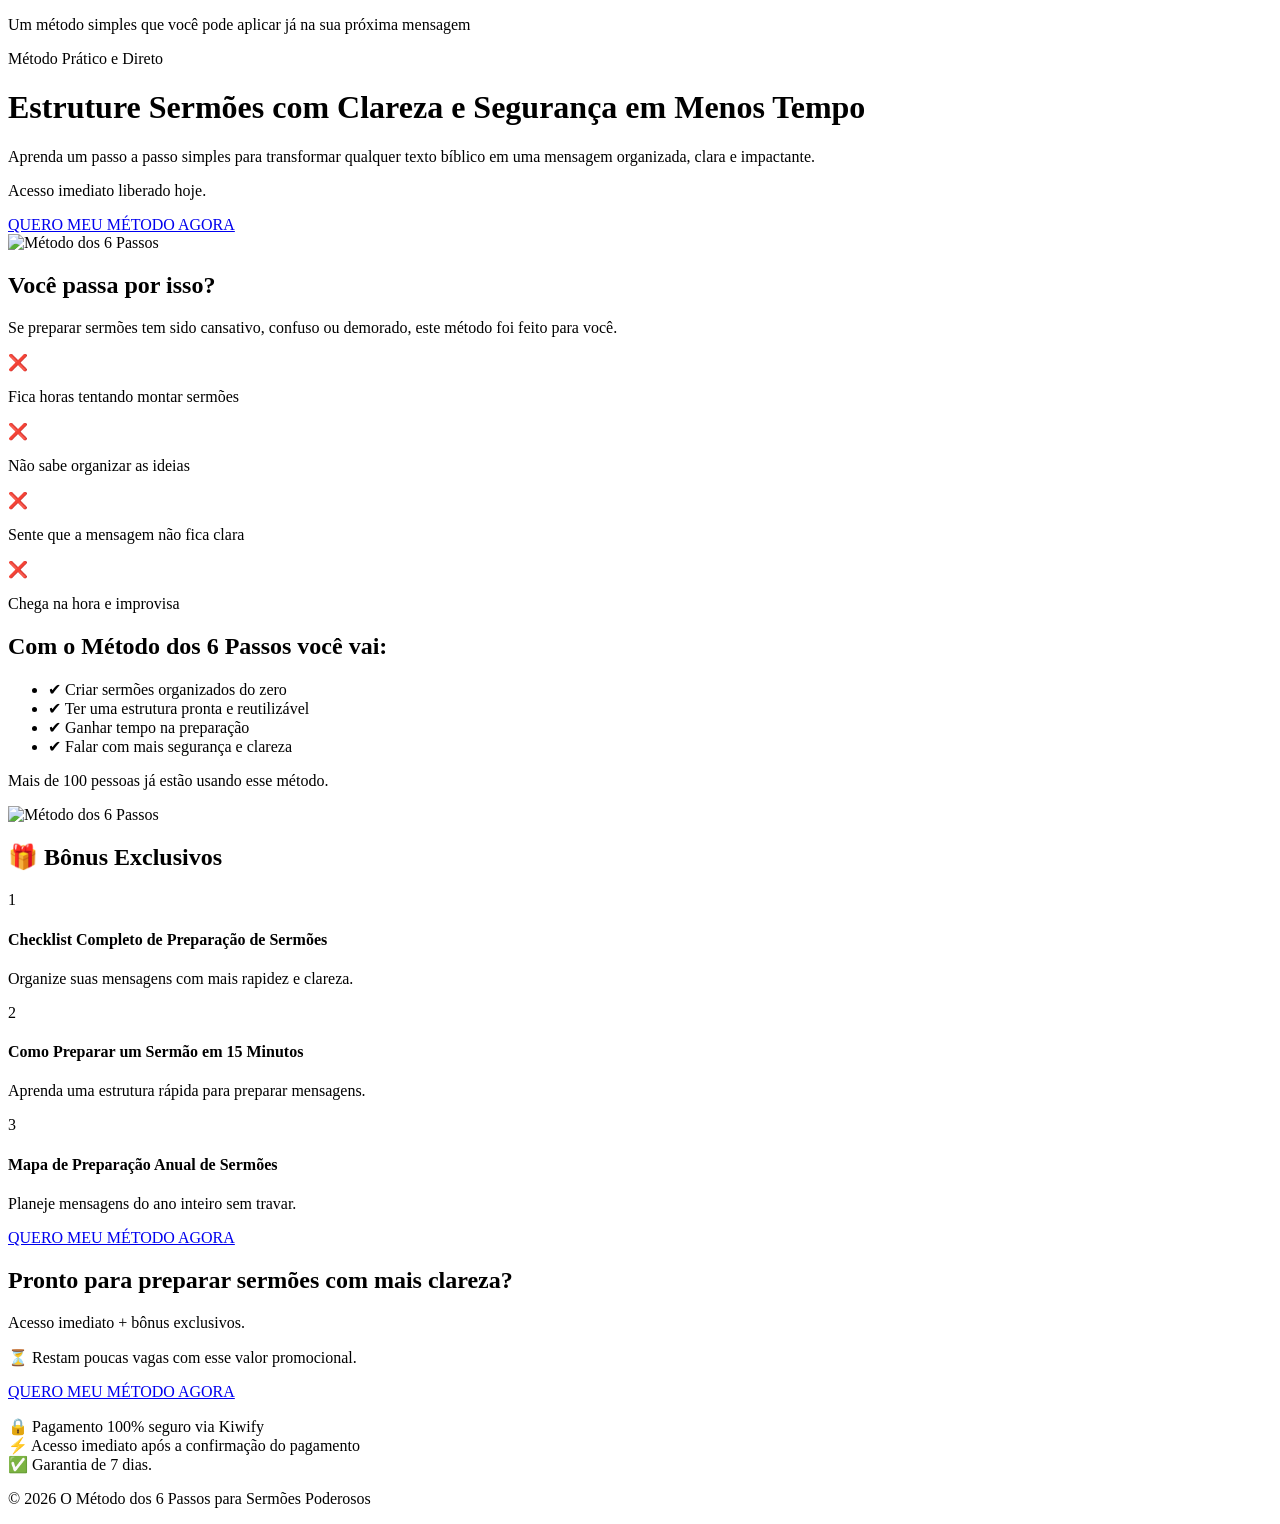
==== index.html @ 90ba485a "Add files via upload" ====
<!DOCTYPE html>
<html lang="pt-BR">
<head>
<meta charset="UTF-8">
<meta name="viewport" content="width=device-width, initial-scale=1.0">

<title>O Método dos 6 Passos para Sermões Poderosos</title>
<meta name="description" content="Aprenda um método simples para preparar sermões claros, organizados e impactantes em menos tempo.">

<!-- Meta Pixel Code -->
<script>
!function(f,b,e,v,n,t,s)
{if(f.fbq)return;n=f.fbq=function(){n.callMethod?
n.callMethod.apply(n,arguments):n.queue.push(arguments)};
if(!f._fbq)f._fbq=n;n.push=n;n.loaded=!0;n.version='2.0';
n.queue=[];t=b.createElement(e);t.async=!0;
t.src=v;s=b.getElementsByTagName(e)[0];
s.parentNode.insertBefore(t,s)}(window, document,'script',
'https://connect.facebook.net/en_US/fbevents.js');

fbq('init', '2008228943106743');
fbq('track', 'PageView');
</script>

<link rel="preconnect" href="https://fonts.googleapis.com">
<link rel="preconnect" href="https://fonts.gstatic.com" crossorigin>
<link href="https://fonts.googleapis.com/css2?family=Inter:wght@400;500;700;800&family=Outfit:wght@500;700;800&display=swap" rel="stylesheet">

<link rel="stylesheet" href="style.css">
</head>

<body>

<div class="top-bar text-center">
<p>Um método simples que você pode aplicar já na sua próxima mensagem</p>
</div>

<header class="hero section-padding">
<div class="container hero-container">

<div class="hero-content">
<span class="badge">Método Prático e Direto</span>

<h1 class="headline">
Estruture Sermões com <span class="highlight">Clareza e Segurança</span> em Menos Tempo
</h1>

<p class="subheadline">
Aprenda um passo a passo simples para transformar qualquer texto bíblico em uma mensagem organizada, clara e impactante.
</p>

<p class="urgency-text mt-4">
Acesso imediato liberado hoje.
</p>

<a href="https://pay.kiwify.com.br/O5ELtIQ"
target="_blank"
class="cta-button pulse-anim"
onclick="fbq('track', 'InitiateCheckout');">
QUERO MEU MÉTODO AGORA
</a>

<div class="hero-image">
<img src="./assets/hero_mockup.png" alt="Método dos 6 Passos">
</div>

</div>
</header>

<section class="section-padding bg-light">
<div class="container text-center">

<h2 class="section-title">Você passa por isso?</h2>
<p class="section-subtitle">Se preparar sermões tem sido cansativo, confuso ou demorado, este método foi feito para você.</p>

<div class="problem-list">
<div class="problem-item"><span class="icon">❌</span><p>Fica horas tentando montar sermões</p></div>
<div class="problem-item"><span class="icon">❌</span><p>Não sabe organizar as ideias</p></div>
<div class="problem-item"><span class="icon">❌</span><p>Sente que a mensagem não fica clara</p></div>
<div class="problem-item"><span class="icon">❌</span><p>Chega na hora e improvisa</p></div>
</div>

</div>
</section>

<section class="solution section-padding bg-dark text-white">
<div class="container solution-container">

<div class="solution-text">
<h2 class="section-title">Com o Método dos 6 Passos você vai:</h2>

<ul class="check-list primary-checks">
<li><span class="check-icon">✔</span> Criar sermões organizados do zero</li>
<li><span class="check-icon">✔</span> Ter uma estrutura pronta e reutilizável</li>
<li><span class="check-icon">✔</span> Ganhar tempo na preparação</li>
<li><span class="check-icon">✔</span> Falar com mais segurança e clareza</li>
</ul>

<p class="urgency-text mt-4">
Mais de 100 pessoas já estão usando esse método.
</p>
</div>

<div class="solution-image">
<img src="./assets/hero_mockup.png" alt="Método dos 6 Passos">
</div>

</div>
</section>

<section class="section-padding bg-light">
<div class="container text-center">

<h2 class="section-title">🎁 Bônus Exclusivos</h2>

<div class="bonuses-grid">

<div class="bonus-card">
<div class="bonus-content">
<div class="bonus-number">1</div>
<h4>Checklist Completo de Preparação de Sermões</h4>
<p>Organize suas mensagens com mais rapidez e clareza.</p>
</div>
</div>

<div class="bonus-card">
<div class="bonus-content">
<div class="bonus-number">2</div>
<h4>Como Preparar um Sermão em 15 Minutos</h4>
<p>Aprenda uma estrutura rápida para preparar mensagens.</p>
</div>
</div>

<div class="bonus-card">
<div class="bonus-content">
<div class="bonus-number">3</div>
<h4>Mapa de Preparação Anual de Sermões</h4>
<p>Planeje mensagens do ano inteiro sem travar.</p>
</div>
</div>

</div>

<div class="mt-4">
<a href="https://pay.kiwify.com.br/O5ELtIQ" target="_blank" class="cta-button pulse-anim"
onclick="fbq('track', 'InitiateCheckout')">
QUERO MEU MÉTODO AGORA
</a>
</div>

</div>
</section>

<section class="final-cta section-padding text-center bg-dark text-white">
<div class="container">

<h2 class="section-title">Pronto para preparar sermões com mais clareza?</h2>

<p class="large-text text-white">
Acesso imediato + bônus exclusivos.
</p>

<p class="urgency-text mt-4">
⏳ Restam poucas vagas com esse valor promocional.
</p>

<a href="https://pay.kiwify.com.br/O5ELtIQ" target="_blank" class="cta-button pulse-anim"
onclick="fbq('track', 'InitiateCheckout')">
QUERO MEU MÉTODO AGORA
</a>

<p class="mt-4">
🔒 Pagamento 100% seguro via Kiwify<br>
⚡ Acesso imediato após a confirmação do pagamento<br>
✅ Garantia de 7 dias.
</p>

</div>
</section>

<footer class="footer text-center">
<div class="container">
<p>&copy; 2026 O Método dos 6 Passos para Sermões Poderosos</p>
</div>
</footer>

<script src="main.js"></script>

</body>
</html>
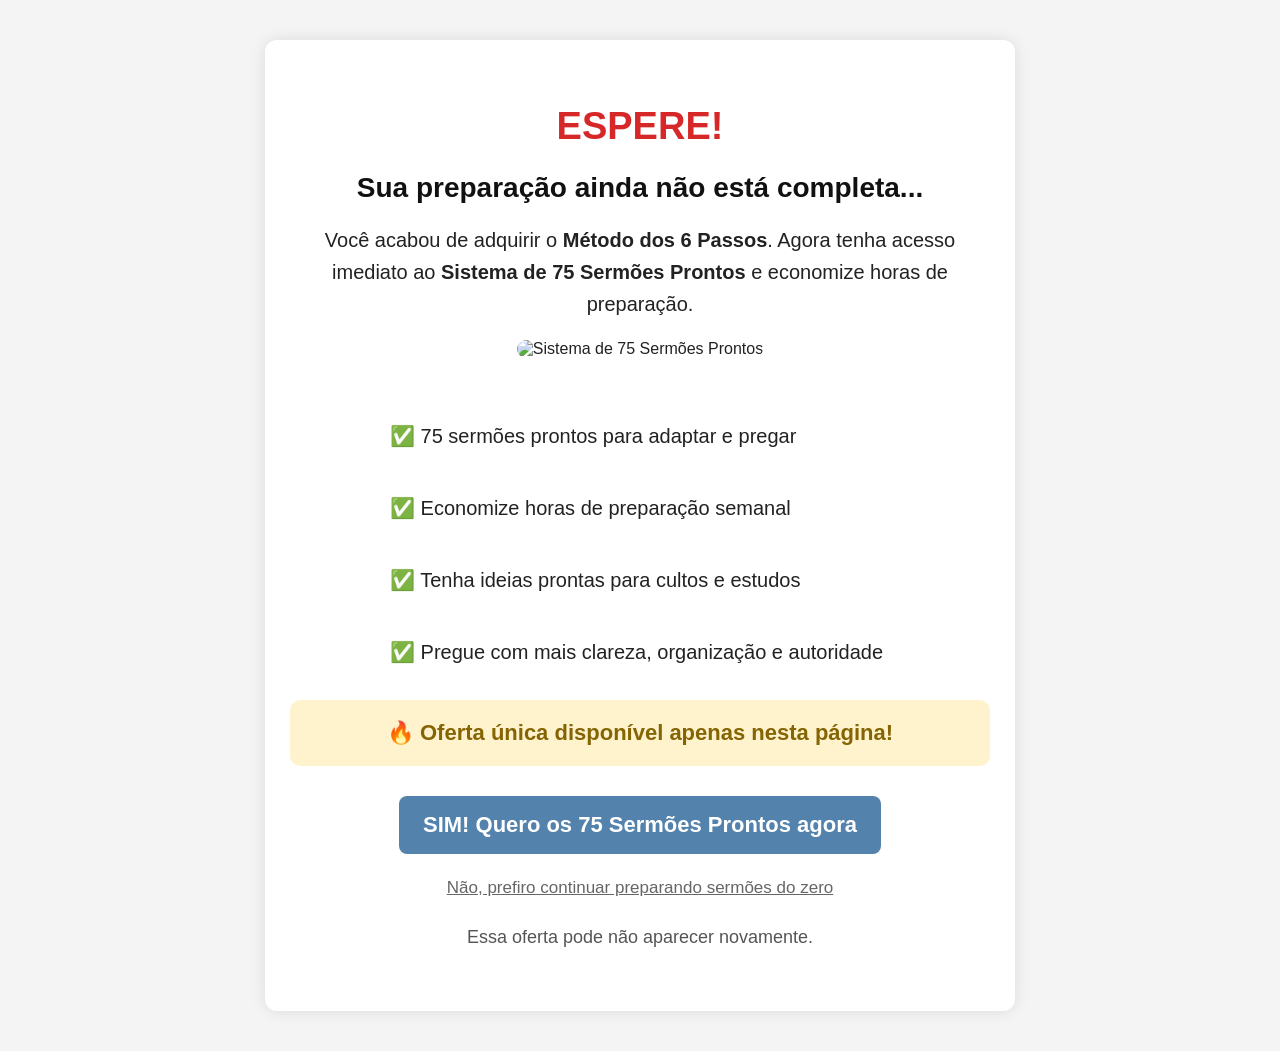
==== commit b06506ba: "Update index.html" ====
--- a/index.html
+++ b/index.html
@@ -4,187 +4,130 @@
 <meta charset="UTF-8">
 <meta name="viewport" content="width=device-width, initial-scale=1.0">
 
-<title>O Método dos 6 Passos para Sermões Poderosos</title>
-<meta name="description" content="Aprenda um método simples para preparar sermões claros, organizados e impactantes em menos tempo.">
+<title>Oferta Especial</title>
 
-<!-- Meta Pixel Code -->
-<script>
-!function(f,b,e,v,n,t,s)
-{if(f.fbq)return;n=f.fbq=function(){n.callMethod?
-n.callMethod.apply(n,arguments):n.queue.push(arguments)};
-if(!f._fbq)f._fbq=n;n.push=n;n.loaded=!0;n.version='2.0';
-n.queue=[];t=b.createElement(e);t.async=!0;
-t.src=v;s=b.getElementsByTagName(e)[0];
-s.parentNode.insertBefore(t,s)}(window, document,'script',
-'https://connect.facebook.net/en_US/fbevents.js');
+<style>
+body{
+font-family: Arial, sans-serif;
+background:#f4f4f4;
+margin:0;
+padding:0;
+text-align:center;
+color:#222;
+}
 
-fbq('init', '2008228943106743');
-fbq('track', 'PageView');
-</script>
+.container{
+max-width:700px;
+margin:40px auto;
+background:#fff;
+padding:40px 25px;
+border-radius:12px;
+box-shadow:0 0 15px rgba(0,0,0,0.1);
+}
 
-<link rel="preconnect" href="https://fonts.googleapis.com">
-<link rel="preconnect" href="https://fonts.gstatic.com" crossorigin>
-<link href="https://fonts.googleapis.com/css2?family=Inter:wght@400;500;700;800&family=Outfit:wght@500;700;800&display=swap" rel="stylesheet">
+h1{
+color:#d62828;
+font-size:38px;
+margin-bottom:20px;
+}
 
-<link rel="stylesheet" href="style.css">
+h2{
+font-size:28px;
+margin-bottom:20px;
+color:#111;
+}
+
+p{
+font-size:20px;
+line-height:1.6;
+margin-bottom:20px;
+}
+
+.benefits{
+text-align:left;
+max-width:500px;
+margin:30px auto;
+font-size:20px;
+line-height:1.8;
+}
+
+.offer{
+background:#fff3cd;
+padding:20px;
+border-radius:10px;
+font-size:22px;
+font-weight:bold;
+margin:30px 0;
+color:#856404;
+}
+
+img{
+max-width:100%;
+border-radius:10px;
+margin-bottom:30px;
+}
+
+.warning{
+font-size:18px;
+color:#555;
+margin-top:25px;
+}
+
+</style>
 </head>
 
 <body>
 
-<div class="top-bar text-center">
-<p>Um método simples que você pode aplicar já na sua próxima mensagem</p>
+<div class="container">
+
+<h1>ESPERE!</h1>
+
+<h2>Sua preparação ainda não está completa...</h2>
+
+<p>
+Você acabou de adquirir o <strong>Método dos 6 Passos</strong>.
+Agora tenha acesso imediato ao
+<strong>Sistema de 75 Sermões Prontos</strong>
+e economize horas de preparação.
+</p>
+
+<img src="https://titozs.github.io/metodo-sermoes/assets/hero_mockup.png" alt="Sistema de 75 Sermões Prontos">
+
+<div class="benefits">
+✅ 75 sermões prontos para adaptar e pregar<br><br>
+
+✅ Economize horas de preparação semanal<br><br>
+
+✅ Tenha ideias prontas para cultos e estudos<br><br>
+
+✅ Pregue com mais clareza, organização e autoridade
 </div>
 
-<header class="hero section-padding">
-<div class="container hero-container">
-
-<div class="hero-content">
-<span class="badge">Método Prático e Direto</span>
-
-<h1 class="headline">
-Estruture Sermões com <span class="highlight">Clareza e Segurança</span> em Menos Tempo
-</h1>
-
-<p class="subheadline">
-Aprenda um passo a passo simples para transformar qualquer texto bíblico em uma mensagem organizada, clara e impactante.
-</p>
-
-<p class="urgency-text mt-4">
-Acesso imediato liberado hoje.
-</p>
-
-<a href="https://pay.kiwify.com.br/O5ELtIQ"
-target="_blank"
-class="cta-button pulse-anim"
-onclick="fbq('track', 'InitiateCheckout');">
-QUERO MEU MÉTODO AGORA
-</a>
-
-<div class="hero-image">
-<img src="./assets/hero_mockup.png" alt="Método dos 6 Passos">
+<div class="offer">
+🔥 Oferta única disponível apenas nesta página!
 </div>
 
-</div>
-</header>
+<div style="text-align:center" id="kiwify-upsell-STBsLI2" data-upsell-url="" data-downsell-url="">
 
-<section class="section-padding bg-light">
-<div class="container text-center">
+<button id="kiwify-upsell-trigger-STBsLI2"
+style="background-color:#5383ad;padding:16px 24px;cursor:pointer;color:#FFFFFF;font-weight:700;border-radius:8px;border:none;font-size:22px;">
+SIM! Quero os 75 Sermões Prontos agora
+</button>
 
-<h2 class="section-title">Você passa por isso?</h2>
-<p class="section-subtitle">Se preparar sermões tem sido cansativo, confuso ou demorado, este método foi feito para você.</p>
-
-<div class="problem-list">
-<div class="problem-item"><span class="icon">❌</span><p>Fica horas tentando montar sermões</p></div>
-<div class="problem-item"><span class="icon">❌</span><p>Não sabe organizar as ideias</p></div>
-<div class="problem-item"><span class="icon">❌</span><p>Sente que a mensagem não fica clara</p></div>
-<div class="problem-item"><span class="icon">❌</span><p>Chega na hora e improvisa</p></div>
-</div>
-
-</div>
-</section>
-
-<section class="solution section-padding bg-dark text-white">
-<div class="container solution-container">
-
-<div class="solution-text">
-<h2 class="section-title">Com o Método dos 6 Passos você vai:</h2>
-
-<ul class="check-list primary-checks">
-<li><span class="check-icon">✔</span> Criar sermões organizados do zero</li>
-<li><span class="check-icon">✔</span> Ter uma estrutura pronta e reutilizável</li>
-<li><span class="check-icon">✔</span> Ganhar tempo na preparação</li>
-<li><span class="check-icon">✔</span> Falar com mais segurança e clareza</li>
-</ul>
-
-<p class="urgency-text mt-4">
-Mais de 100 pessoas já estão usando esse método.
-</p>
-</div>
-
-<div class="solution-image">
-<img src="./assets/hero_mockup.png" alt="Método dos 6 Passos">
-</div>
-
-</div>
-</section>
-
-<section class="section-padding bg-light">
-<div class="container text-center">
-
-<h2 class="section-title">🎁 Bônus Exclusivos</h2>
-
-<div class="bonuses-grid">
-
-<div class="bonus-card">
-<div class="bonus-content">
-<div class="bonus-number">1</div>
-<h4>Checklist Completo de Preparação de Sermões</h4>
-<p>Organize suas mensagens com mais rapidez e clareza.</p>
-</div>
-</div>
-
-<div class="bonus-card">
-<div class="bonus-content">
-<div class="bonus-number">2</div>
-<h4>Como Preparar um Sermão em 15 Minutos</h4>
-<p>Aprenda uma estrutura rápida para preparar mensagens.</p>
-</div>
-</div>
-
-<div class="bonus-card">
-<div class="bonus-content">
-<div class="bonus-number">3</div>
-<h4>Mapa de Preparação Anual de Sermões</h4>
-<p>Planeje mensagens do ano inteiro sem travar.</p>
-</div>
+<div id="kiwify-upsell-cancel-trigger-STBsLI2"
+style="margin-top:1.5rem;cursor:pointer;font-size:17px;text-decoration:underline;font-family:sans-serif;color:#666;">
+Não, prefiro continuar preparando sermões do zero
 </div>
 
 </div>
 
-<div class="mt-4">
-<a href="https://pay.kiwify.com.br/O5ELtIQ" target="_blank" class="cta-button pulse-anim"
-onclick="fbq('track', 'InitiateCheckout')">
-QUERO MEU MÉTODO AGORA
-</a>
-</div>
-
-</div>
-</section>
-
-<section class="final-cta section-padding text-center bg-dark text-white">
-<div class="container">
-
-<h2 class="section-title">Pronto para preparar sermões com mais clareza?</h2>
-
-<p class="large-text text-white">
-Acesso imediato + bônus exclusivos.
-</p>
-
-<p class="urgency-text mt-4">
-⏳ Restam poucas vagas com esse valor promocional.
-</p>
-
-<a href="https://pay.kiwify.com.br/O5ELtIQ" target="_blank" class="cta-button pulse-anim"
-onclick="fbq('track', 'InitiateCheckout')">
-QUERO MEU MÉTODO AGORA
-</a>
-
-<p class="mt-4">
-🔒 Pagamento 100% seguro via Kiwify<br>
-⚡ Acesso imediato após a confirmação do pagamento<br>
-✅ Garantia de 7 dias.
+<p class="warning">
+Essa oferta pode não aparecer novamente.
 </p>
 
 </div>
-</section>
 
-<footer class="footer text-center">
-<div class="container">
-<p>&copy; 2026 O Método dos 6 Passos para Sermões Poderosos</p>
-</div>
-</footer>
-
-<script src="main.js"></script>
+<script src="https://snippets.kiwify.com/upsell/upsell.min.js"></script>
 
 </body>
 </html>
